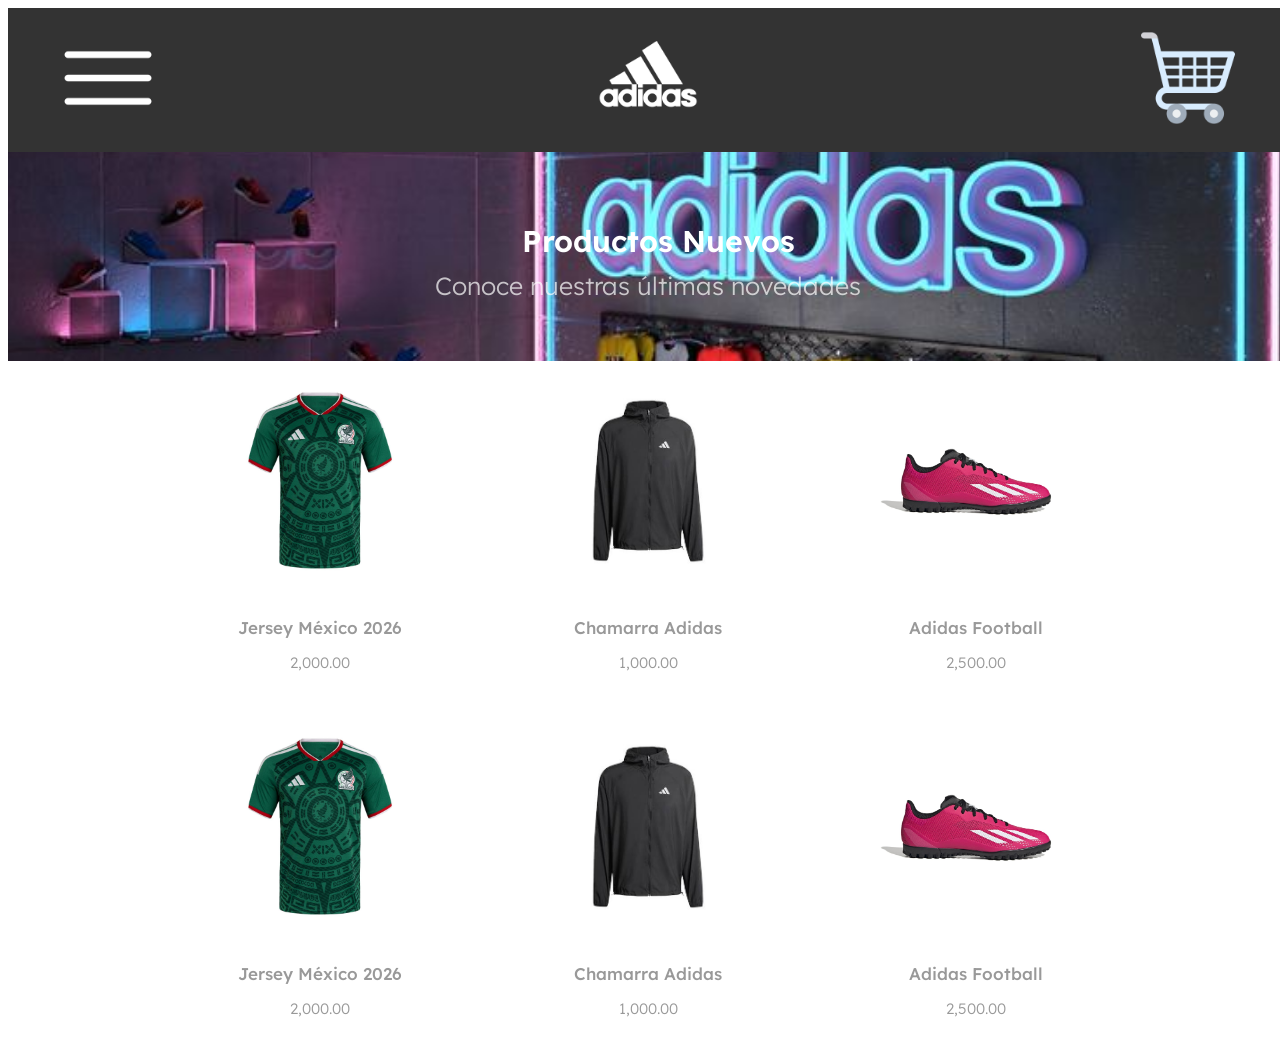
==== index.html @ d0a4a99f "Commit inicial" ====
<!DOCTYPE html>
<html lang="es">
<head>
    <meta charset="UTF-8">
    <meta name="viewport" content="width=device-width, initial-scale=1.0">
    <link rel="preconnect" href="https://fonts.googleapis.com">
    <link rel="preconnect" href="https://fonts.gstatic.com" crossorigin>
    <link href="https://fonts.googleapis.com/css2?family=Lexend:wght@100..900&family=Montserrat:ital,wght@0,100..900;1,100..900&display=swap" rel="stylesheet">
    <link rel="stylesheet" href="sass/styles.css">
    <title>Document</title> 
</head>
<body class="body">
    <header class="header">
        <i><img class="header__icon"src="img/menu.png" alt="Icono Menú"></i> 
        <img class="header__logo" src="img/logo.png" alt="Logo Adidas"> 
        <i><img class="header__icon" src="img/carrito.png" alt="Icono Carrito"></i>
    </header>

    <main class="main">
        <section class="banner">
            <h2 class="banner__title">Productos Nuevos</h2>
            <p class="banner__description">Conoce nuestras últimas novedades</p> 
        </section>

        <section class="products">
            <article class="products__item">
                <img class="products__img" src="img/jersey.jpg" alt="Jersey de la Selección Mexiacana">
                <h3 class="products__title">Jersey México 2026</h3>
                <p class="products__price">2,000.00</p>
            </article>

            <article class="products__item">
                <img class="products__img" src="img/chamarra.jpg" alt="Chamarra Adidas Nuevo Modelo">
                <h3 class="products__title">Chamarra Adidas</h3>
                <p class="products__price">1,000.00</p>
            </article>

            <article class="products__item">
                <img class="products__img" src="img/tennis.jpg" alt="Tennis para Fútbol Adidas">
                <h3 class="products__title">Adidas Football</h3>
                <p class="products__price">2,500.00</p>
            </article>
        </section>
        <section class="products">
            <article class="products__item">
                <img class="products__img" src="img/jersey.jpg" alt="Jersey de la Selección Mexiacana">
                <h3 class="products__title">Jersey México 2026</h3>
                <p class="products__price">2,000.00</p>
            </article>

            <article class="products__item">
                <img class="products__img" src="img/chamarra.jpg" alt="Chamarra Adidas Nuevo Modelo">
                <h3 class="products__title">Chamarra Adidas</h3>
                <p class="products__price">1,000.00</p>
            </article>

            <article class="products__item">
                <img class="products__img" src="img/tennis.jpg" alt="Tennis para Fútbol Adidas">
                <h3 class="products__title">Adidas Football</h3>
                <p class="products__price">2,500.00</p>
            </article>
        </section>

        <section class="car">
            <h2 class="car__title">CARRITO</h2>
            <div class="car__item">
                <img class="car__img" src="img/tennis.jpg" alt="Tennis para Fútbol Adidas">
                <p class="car__description">Adidas Football</p> 
                <p class="car__description">$2,500.00</p>
                <i class="car__delete"><img src="img/quitar.png" alt="Icono Quitar" class="car__delete--icon"></i>
            </div>
            <div class="car__item">
                <img class="car__img" src="img/tennis.jpg" alt="Tennis para Fútbol Adidas">
                <p class="car__description">Adidas Football</p>
                <p class="car__description">$2,500.00</p>
                <i class="car__delete"><img src="img/quitar.png" alt="Icono Quitar" class="car__delete--icon"></i>
            </div>
            <div class="car__item">
                <img class="car__img" src="img/tennis.jpg" alt="Tennis para Fútbol Adidas">
                <p class="car__description">Adidas Football</p>
                <p class="car__description">$2,500.00</p>
                <i class="car__delete"><img src="img/quitar.png" alt="Icono Quitar" class="car__delete--icon"></i>
            </div>
        </section>
    </main>
</body>
</html>
---- sass/styles.css ----
.car__item, .header {
  align-items: center;
  box-sizing: border-box;
}

.car__delete, .products__item, .header__icon {
  cursor: pointer;
}

.body {
  width: 100%;
  font-size: 15px;
  font-weight: 300;
  color: #999;
  font-family: "Lexend", Arial, Helvetica, sans-serif;
}

.header {
  width: 100%;
  padding: 20px 50px;
  background-color: #333;
  display: flex;
  justify-content: space-between;
}
.header__logo {
  width: 100px;
}
.header__icon {
  width: 100px;
  display: inline-block;
}

.banner {
  width: 100%;
  padding: 60px 0;
  text-align: center;
  background-image: url("../img/banner.jpg");
  background-repeat: no-repeat;
  background-size: cover;
  color: #fff;
  background-position-y: 53%;
}
.banner__title {
  width: 100%;
  font-weight: 600;
  font-size: 30px;
  margin: 10px;
}
.banner__description {
  width: 100%;
  font-size: 25px;
  margin: 0 auto;
  opacity: 0.7;
}

.products {
  width: 80%;
  margin: 0 auto;
  box-sizing: border-box;
  padding: 20px;
  display: grid;
  grid-template-columns: repeat(auto-fit, minmax(250px, 1fr));
}
.products__item {
  text-align: center;
}
.products__img {
  width: 200px;
  margin-bottom: 15px;
}
.products__title {
  font-size: 17px;
  font-weight: 500;
  margin-bottom: 5px;
}
.products__price {
  font-size: 15px;
  font-weight: 300;
}

.car {
  width: 500px;
  background-color: #fff;
  box-sizing: border-box;
  right: -100%;
  top: 100px;
  height: 100%;
  position: fixed;
  padding: 25px;
  box-shadow: -19px -1px 22px -15px rgb(0, 0, 0);
}
.car__title {
  width: 100%;
  text-align: center;
  font-size: 20px;
  font-weight: 600;
  padding: 25px 0;
  box-sizing: border-box;
}
.car__item {
  border-bottom: 1px solid #333;
  display: flex;
  justify-content: space-between;
  padding: 15px;
}
.car__img {
  width: 60px;
}
.car__description:nth-child(3) {
  font-weight: 800;
}
.car__delete {
  width: 30px;
}
.car__delete--icon {
  width: 100%;
}

@media (max-width: 820px) {
  .header {
    padding: 15px;
  }
  .header__logo {
    width: 60px;
  }
  .header__icon {
    width: 30px;
  }
  .products {
    grid-template-columns: repeat(auto-fit, minmax(200px, 1fr));
  }
  .products__img {
    width: 150px;
  }
  .car {
    width: 400px;
    top: 80px;
  }
}
@media (max-width: 480px) {
  .banner {
    padding: 30px 0;
  }
  .banner__title {
    font-size: 18px;
  }
  .banner__description {
    font-size: 16px;
  }
  .products {
    grid-template-columns: 1fr;
    padding: 10px;
  }
  .products__img {
    width: 100%;
    max-width: 200px;
    margin-bottom: 10px;
  }
  .products__title, .products__price {
    padding: 0 10px;
  }
  .car {
    width: 100%;
    box-shadow: none;
  }
  .car__title {
    padding: 15px 0;
  }
  .car__item {
    flex-direction: column;
    align-items: center;
  }
  .car__img {
    width: 100px;
  }
  .car__description {
    margin: 0;
  }
}/*# sourceMappingURL=styles.css.map */
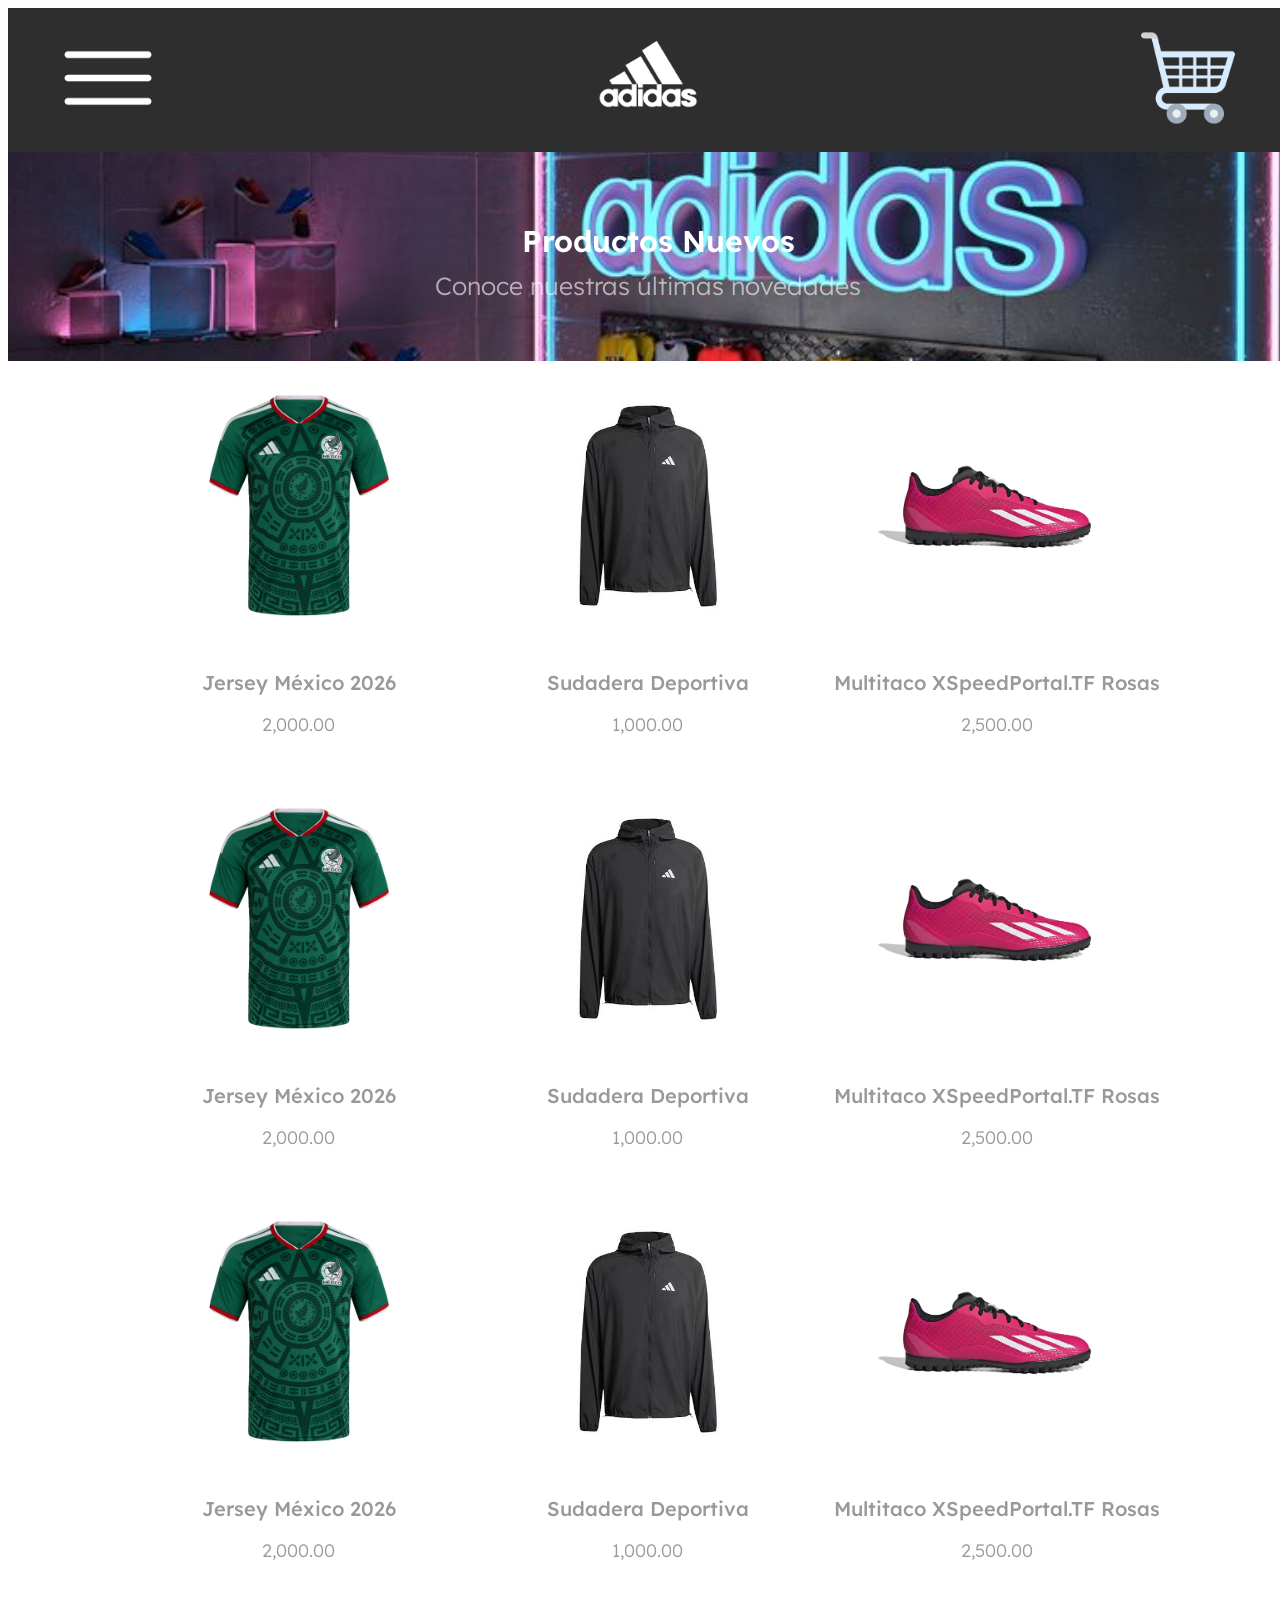
==== commit e7297c07: "add new features and styles" ====
--- a/index.html
+++ b/index.html
@@ -31,13 +31,13 @@
 
             <article class="products__item">
                 <img class="products__img" src="img/chamarra.jpg" alt="Chamarra Adidas Nuevo Modelo">
-                <h3 class="products__title">Chamarra Adidas</h3>
+                <h3 class="products__title">Sudadera Deportiva</h3>
                 <p class="products__price">1,000.00</p>
             </article>
 
             <article class="products__item">
                 <img class="products__img" src="img/tennis.jpg" alt="Tennis para Fútbol Adidas">
-                <h3 class="products__title">Adidas Football</h3>
+                <h3 class="products__title">Multitaco XSpeedPortal.TF Rosas</h3>
                 <p class="products__price">2,500.00</p>
             </article>
         </section>
@@ -50,13 +50,32 @@
 
             <article class="products__item">
                 <img class="products__img" src="img/chamarra.jpg" alt="Chamarra Adidas Nuevo Modelo">
-                <h3 class="products__title">Chamarra Adidas</h3>
+                <h3 class="products__title">Sudadera Deportiva</h3>
                 <p class="products__price">1,000.00</p>
             </article>
 
             <article class="products__item">
                 <img class="products__img" src="img/tennis.jpg" alt="Tennis para Fútbol Adidas">
-                <h3 class="products__title">Adidas Football</h3>
+                <h3 class="products__title">Multitaco XSpeedPortal.TF Rosas</h3>
+                <p class="products__price">2,500.00</p>
+            </article>
+        </section>
+        <section class="products">
+            <article class="products__item">
+                <img class="products__img" src="img/jersey.jpg" alt="Jersey de la Selección Mexiacana">
+                <h3 class="products__title">Jersey México 2026</h3>
+                <p class="products__price">2,000.00</p>
+            </article>
+
+            <article class="products__item">
+                <img class="products__img" src="img/chamarra.jpg" alt="Chamarra Adidas Nuevo Modelo">
+                <h3 class="products__title">Sudadera Deportiva</h3>
+                <p class="products__price">1,000.00</p>
+            </article>
+
+            <article class="products__item">
+                <img class="products__img" src="img/tennis.jpg" alt="Tennis para Fútbol Adidas">
+                <h3 class="products__title">Multitaco XSpeedPortal.TF Rosas</h3>
                 <p class="products__price">2,500.00</p>
             </article>
         </section>
@@ -65,19 +84,19 @@
             <h2 class="car__title">CARRITO</h2>
             <div class="car__item">
                 <img class="car__img" src="img/tennis.jpg" alt="Tennis para Fútbol Adidas">
-                <p class="car__description">Adidas Football</p> 
+                <p class="car__description">Multitaco XSpeedPortal.TF Rosas</p> 
                 <p class="car__description">$2,500.00</p>
                 <i class="car__delete"><img src="img/quitar.png" alt="Icono Quitar" class="car__delete--icon"></i>
             </div>
             <div class="car__item">
                 <img class="car__img" src="img/tennis.jpg" alt="Tennis para Fútbol Adidas">
-                <p class="car__description">Adidas Football</p>
+                <p class="car__description">Multitaco XSpeedPortal.TF Rosas</p>
                 <p class="car__description">$2,500.00</p>
                 <i class="car__delete"><img src="img/quitar.png" alt="Icono Quitar" class="car__delete--icon"></i>
             </div>
             <div class="car__item">
                 <img class="car__img" src="img/tennis.jpg" alt="Tennis para Fútbol Adidas">
-                <p class="car__description">Adidas Football</p>
+                <p class="car__description">Multitaco XSpeedPortal.TF Rosas</p>
                 <p class="car__description">$2,500.00</p>
                 <i class="car__delete"><img src="img/quitar.png" alt="Icono Quitar" class="car__delete--icon"></i>
             </div>
--- a/sass/styles.css
+++ b/sass/styles.css
@@ -18,7 +18,7 @@
 .header {
   width: 100%;
   padding: 20px 50px;
-  background-color: #333;
+  background-color: #2e2e2e;
   display: flex;
   justify-content: space-between;
 }
@@ -50,11 +50,11 @@
   width: 100%;
   font-size: 25px;
   margin: 0 auto;
-  opacity: 0.7;
+  opacity: 0.6;
 }
 
 .products {
-  width: 80%;
+  width: 85%;
   margin: 0 auto;
   box-sizing: border-box;
   padding: 20px;
@@ -65,16 +65,16 @@
   text-align: center;
 }
 .products__img {
-  width: 200px;
+  width: 250px;
   margin-bottom: 15px;
 }
 .products__title {
-  font-size: 17px;
+  font-size: 20px;
   font-weight: 500;
   margin-bottom: 5px;
 }
 .products__price {
-  font-size: 15px;
+  font-size: 18px;
   font-weight: 300;
 }
 
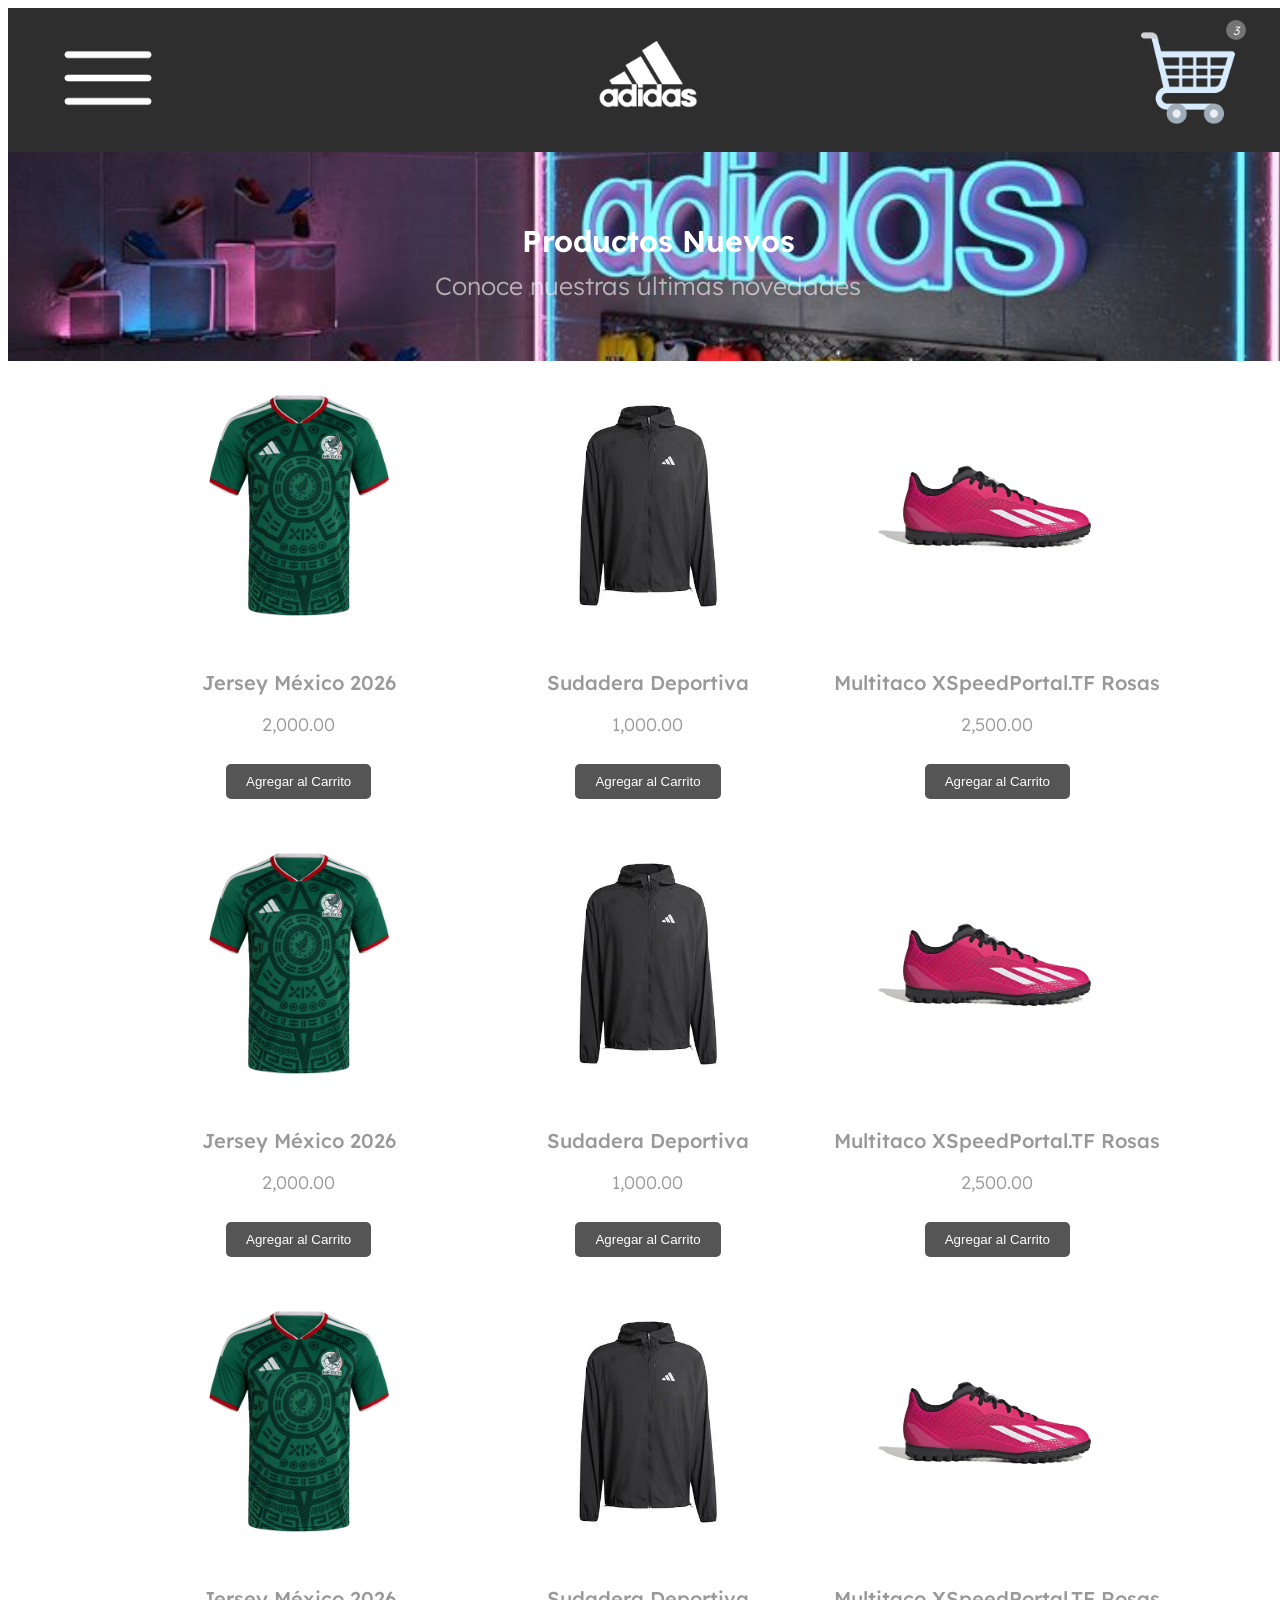
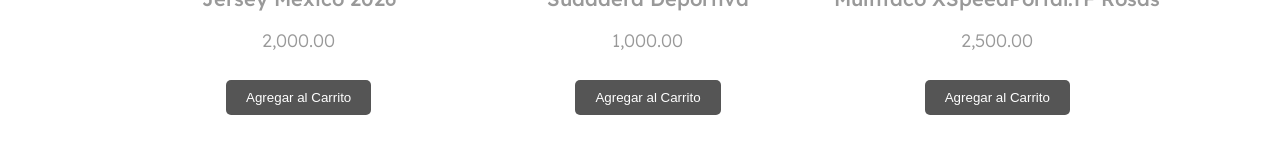
==== commit 789246cc: "Agregué botones y JS" ====
--- a/index.html
+++ b/index.html
@@ -7,13 +7,17 @@
     <link rel="preconnect" href="https://fonts.gstatic.com" crossorigin>
     <link href="https://fonts.googleapis.com/css2?family=Lexend:wght@100..900&family=Montserrat:ital,wght@0,100..900;1,100..900&display=swap" rel="stylesheet">
     <link rel="stylesheet" href="sass/styles.css">
+    <script src="js/functions.js" defer></script>
     <title>Document</title> 
 </head>
 <body class="body">
     <header class="header">
-        <i><img class="header__icon"src="img/menu.png" alt="Icono Menú"></i> 
+        <i class="header__menu" id="btnMenu"><img class="header__icon" src="img/menu.png" alt="Icono Menú"></i>
         <img class="header__logo" src="img/logo.png" alt="Logo Adidas"> 
-        <i><img class="header__icon" src="img/carrito.png" alt="Icono Carrito"></i>
+        <i class="header__cart" id="btnCart">
+            <img class="header__icon" src="img/carrito.png" alt="Icono Carrito">
+            <span class="header__badge" id="cartBadge">3</span>
+        </i>
     </header>
 
     <main class="main">
@@ -27,18 +31,21 @@
                 <img class="products__img" src="img/jersey.jpg" alt="Jersey de la Selección Mexiacana">
                 <h3 class="products__title">Jersey México 2026</h3>
                 <p class="products__price">2,000.00</p>
+                <button class="products__btn">Agregar al Carrito</button>
             </article>
 
             <article class="products__item">
                 <img class="products__img" src="img/chamarra.jpg" alt="Chamarra Adidas Nuevo Modelo">
                 <h3 class="products__title">Sudadera Deportiva</h3>
                 <p class="products__price">1,000.00</p>
+                <button class="products__btn">Agregar al Carrito</button>
             </article>
 
             <article class="products__item">
                 <img class="products__img" src="img/tennis.jpg" alt="Tennis para Fútbol Adidas">
                 <h3 class="products__title">Multitaco XSpeedPortal.TF Rosas</h3>
                 <p class="products__price">2,500.00</p>
+                <button class="products__btn">Agregar al Carrito</button>
             </article>
         </section>
         <section class="products">
@@ -46,18 +53,21 @@
                 <img class="products__img" src="img/jersey.jpg" alt="Jersey de la Selección Mexiacana">
                 <h3 class="products__title">Jersey México 2026</h3>
                 <p class="products__price">2,000.00</p>
+                <button class="products__btn">Agregar al Carrito</button>
             </article>
 
             <article class="products__item">
                 <img class="products__img" src="img/chamarra.jpg" alt="Chamarra Adidas Nuevo Modelo">
                 <h3 class="products__title">Sudadera Deportiva</h3>
                 <p class="products__price">1,000.00</p>
+                <button class="products__btn">Agregar al Carrito</button>
             </article>
 
             <article class="products__item">
                 <img class="products__img" src="img/tennis.jpg" alt="Tennis para Fútbol Adidas">
                 <h3 class="products__title">Multitaco XSpeedPortal.TF Rosas</h3>
                 <p class="products__price">2,500.00</p>
+                <button class="products__btn">Agregar al Carrito</button>
             </article>
         </section>
         <section class="products">
@@ -65,22 +75,26 @@
                 <img class="products__img" src="img/jersey.jpg" alt="Jersey de la Selección Mexiacana">
                 <h3 class="products__title">Jersey México 2026</h3>
                 <p class="products__price">2,000.00</p>
+                <button class="products__btn">Agregar al Carrito</button>
             </article>
 
             <article class="products__item">
                 <img class="products__img" src="img/chamarra.jpg" alt="Chamarra Adidas Nuevo Modelo">
                 <h3 class="products__title">Sudadera Deportiva</h3>
                 <p class="products__price">1,000.00</p>
+                <button class="products__btn">Agregar al Carrito</button>
             </article>
 
             <article class="products__item">
                 <img class="products__img" src="img/tennis.jpg" alt="Tennis para Fútbol Adidas">
                 <h3 class="products__title">Multitaco XSpeedPortal.TF Rosas</h3>
                 <p class="products__price">2,500.00</p>
+                <button class="products__btn">Agregar al Carrito</button>
             </article>
         </section>
 
         <section class="car">
+            <button class="car__close" id="btnCloseCart">X</button>
             <h2 class="car__title">CARRITO</h2>
             <div class="car__item">
                 <img class="car__img" src="img/tennis.jpg" alt="Tennis para Fútbol Adidas">
@@ -102,5 +116,16 @@
             </div>
         </section>
     </main>
+    <aside class="side-menu" id="sideMenu">
+    <button class="side-menu__close" id="btnCloseMenu">X</button>
+    <h2 class="side-menu__title">MENÚ</h2>
+    <ul class="side-menu__list">
+        <li>Inicio</li>
+        <li>Hombre</li>
+        <li>Mujer</li>
+        <li>Niños</li>
+        <li>Ofertas</li>
+    </ul>
+</aside> 
 </body>
 </html>
--- a/sass/styles.css
+++ b/sass/styles.css
@@ -28,6 +28,25 @@
 .header__icon {
   width: 100px;
   display: inline-block;
+}
+
+.header__cart {
+  position: relative;
+}
+
+.header__badge {
+  position: absolute;
+  top: -8px;
+  right: -8px;
+  background: rgb(117, 116, 116);
+  color: rgb(255, 255, 255);
+  width: 20px;
+  height: 20px;
+  border-radius: 50%;
+  font-size: 12px;
+  display: flex;
+  justify-content: center;
+  align-items: center;
 }
 
 .banner {
@@ -77,17 +96,49 @@
   font-size: 18px;
   font-weight: 300;
 }
+.products__btn {
+  margin-top: 10px;
+  padding: 10px 20px;
+  background-color: #555555;
+  color: #fff;
+  border: none;
+  border-radius: 5px;
+  cursor: pointer;
+}
 
 .car {
   width: 500px;
   background-color: #fff;
   box-sizing: border-box;
+  position: fixed;
   right: -100%;
   top: 100px;
+  height: calc(100% - 100px);
   height: 100%;
   position: fixed;
   padding: 25px;
   box-shadow: -19px -1px 22px -15px rgb(0, 0, 0);
+  transition: right 0.3s ease;
+  z-index: 100;
+  overflow-y: auto;
+}
+.car.open {
+  right: 0;
+}
+.car__close {
+  position: absolute;
+  top: 10px;
+  right: 15px;
+  background: #000;
+  color: #fff;
+  border: none;
+  border-radius: 50%;
+  width: 30px;
+  height: 30px;
+  font-size: 16px;
+  font-weight: bold;
+  cursor: pointer;
+  z-index: 10;
 }
 .car__title {
   width: 100%;
@@ -116,6 +167,33 @@
   width: 100%;
 }
 
+.side-menu {
+  position: fixed;
+  top: 0;
+  left: -100%;
+  width: 250px;
+  height: 100%;
+  background: white;
+  z-index: 100;
+  transition: left 0.3s ease;
+  padding: 20px;
+  box-shadow: 2px 0 10px rgba(0, 0, 0, 0.2);
+}
+
+.side-menu.open {
+  left: 0;
+}
+
+.side-menu__close {
+  position: absolute;
+  top: 10px;
+  right: 10px;
+  background: none;
+  border: none;
+  font-size: 20px;
+  cursor: pointer;
+}
+
 @media (max-width: 820px) {
   .header {
     padding: 15px;
